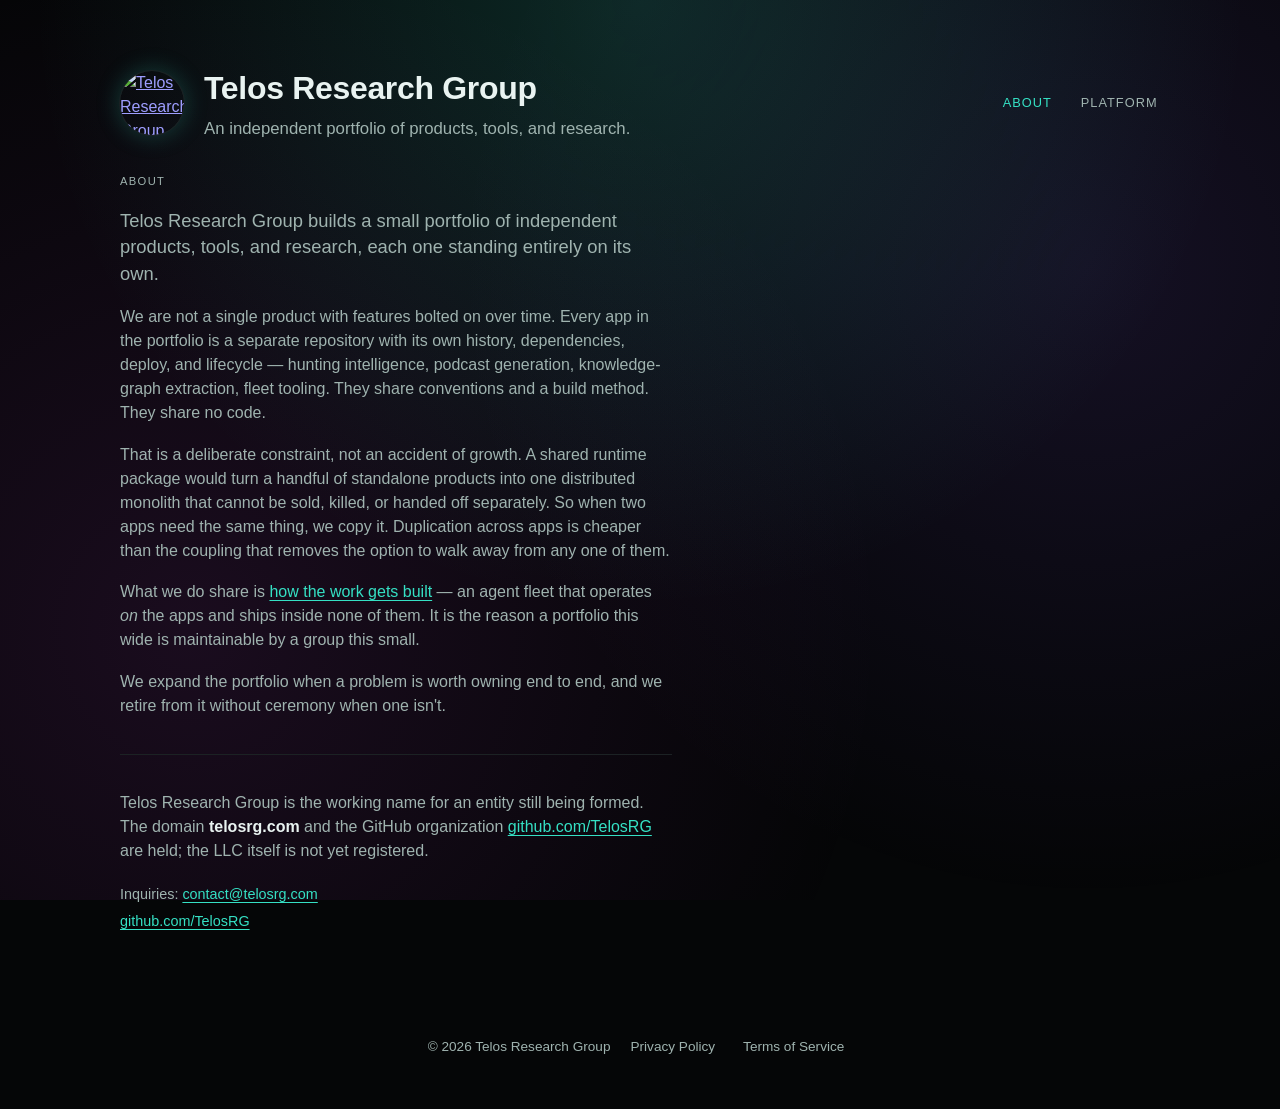
==== about.html @ b9fb789d "Add About, Platform, and legal pages Grow the site from a single card grid into five static pages sh" ====
<!doctype html>
<html lang="en">
<head>
  <meta charset="UTF-8" />
  <meta name="viewport" content="width=device-width, initial-scale=1" />
  <title>About &middot; Telos Research Group</title>
  <meta name="description" content="About Telos Research Group — an independent portfolio of products, tools, and research, each standing on its own." />
  <link rel="icon" href="https://avatars.githubusercontent.com/u/323324518?v=4" />
  <link rel="stylesheet" href="styles.css" />
</head>
<body>
  <div class="glow" aria-hidden="true"></div>

  <header class="site-header">
    <a class="mark-link" href="index.html" aria-label="Telos Research Group home">
      <img
        class="mark"
        src="https://avatars.githubusercontent.com/u/323324518?v=4"
        alt="Telos Research Group mark"
        width="56"
        height="56"
      />
    </a>
    <div class="header-text">
      <h1>Telos Research Group</h1>
      <p class="tagline">An independent portfolio of products, tools, and research.</p>
    </div>
    <nav class="site-nav" aria-label="Main">
      <a href="about.html" aria-current="page">About</a>
      <a href="platform.html">Platform</a>
    </nav>
  </header>

  <main>
    <article class="prose">
      <p class="eyebrow">About</p>

      <p class="lead">Telos Research Group builds a small portfolio of independent products, tools, and research, each one standing entirely on its own.</p>

      <p>We are not a single product with features bolted on over time. Every app in the portfolio is a separate repository with its own history, dependencies, deploy, and lifecycle &mdash; hunting intelligence, podcast generation, knowledge-graph extraction, fleet tooling. They share conventions and a build method. They share no code.</p>

      <p>That is a deliberate constraint, not an accident of growth. A shared runtime package would turn a handful of standalone products into one distributed monolith that cannot be sold, killed, or handed off separately. So when two apps need the same thing, we copy it. Duplication across apps is cheaper than the coupling that removes the option to walk away from any one of them.</p>

      <p>What we do share is <a href="platform.html">how the work gets built</a> &mdash; an agent fleet that operates <em>on</em> the apps and ships inside none of them. It is the reason a portfolio this wide is maintainable by a group this small.</p>

      <p>We expand the portfolio when a problem is worth owning end to end, and we retire from it without ceremony when one isn't.</p>

      <hr class="divider" />

      <p>Telos Research Group is the working name for an entity still being formed. The domain <strong>telosrg.com</strong> and the GitHub organization <a href="https://github.com/TelosRG" target="_blank" rel="noopener">github.com/TelosRG</a> are held; the LLC itself is not yet registered.</p>

      <p class="contact">
        Inquiries: <a href="mailto:contact@telosrg.com">contact@telosrg.com</a><br />
        <a href="https://github.com/TelosRG" target="_blank" rel="noopener">github.com/TelosRG</a>
      </p>
    </article>
  </main>

  <footer class="site-footer">
    <div class="footer-legal">
      <span class="copyright">&copy; 2026 Telos Research Group</span>
      <a href="privacy.html">Privacy Policy</a>
      <a href="terms.html">Terms of Service</a>
    </div>
  </footer>
</body>
</html>
---- styles.css ----
:root {
  --bg: #050607;
  --bg-raised: #0c0f10;
  --border: #1c2224;
  --text: #e9f3f1;
  --text-dim: #9fb3af;
  --teal: #35e0c4;
  --violet: #8b5cf6;
  --magenta: #d946ef;
  --focus: #6ee7d9;
}

* {
  box-sizing: border-box;
}

html {
  color-scheme: dark;
}

body {
  margin: 0;
  background: var(--bg);
  color: var(--text);
  font-family: -apple-system, BlinkMacSystemFont, "Segoe UI", Roboto, Helvetica, Arial, sans-serif;
  font-size: 16px;
  line-height: 1.5;
  min-height: 100dvh;
  position: relative;
  overflow-x: hidden;
}

/* base — 360px layout, no media query */

.glow {
  position: fixed;
  inset: 0;
  z-index: 0;
  pointer-events: none;
  background:
    radial-gradient(circle at 50% 0%, rgba(53, 224, 196, 0.16), transparent 55%),
    radial-gradient(circle at 85% 30%, rgba(139, 92, 246, 0.12), transparent 50%),
    radial-gradient(circle at 15% 70%, rgba(217, 70, 239, 0.10), transparent 55%);
}

.site-header,
main,
.site-footer {
  position: relative;
  z-index: 1;
}

.site-header {
  display: flex;
  align-items: center;
  gap: 1rem;
  padding: 2rem 1.25rem 1.5rem;
  max-width: 960px;
  margin: 0 auto;
}

.mark {
  border-radius: 50%;
  flex: none;
  box-shadow: 0 0 0 1px var(--border), 0 0 24px rgba(53, 224, 196, 0.25);
}

.header-text h1 {
  margin: 0;
  font-size: 1.4rem;
  font-weight: 600;
  letter-spacing: -0.01em;
}

.tagline {
  margin: 0.25rem 0 0;
  color: var(--text-dim);
  font-size: 0.95rem;
}

main {
  max-width: 960px;
  margin: 0 auto;
  padding: 0.5rem 1.25rem 3rem;
}

.cards {
  display: grid;
  grid-template-columns: 1fr;
  gap: 1rem;
}

.card {
  display: block;
  background: var(--bg-raised);
  border: 1px solid var(--border);
  border-radius: 14px;
  padding: 1.25rem;
  text-decoration: none;
  color: inherit;
  transition: border-color 0.15s ease, transform 0.15s ease, box-shadow 0.15s ease;
}

.card:hover,
.card:focus-visible {
  border-color: var(--teal);
  box-shadow: 0 0 0 1px var(--teal), 0 8px 28px rgba(53, 224, 196, 0.12);
}

.card:focus-visible {
  outline: 2px solid var(--focus);
  outline-offset: 3px;
}

.card:active {
  transform: translateY(1px);
}

.card-top {
  display: flex;
  justify-content: flex-end;
  margin-bottom: 0.5rem;
}

.card-kind {
  font-size: 0.7rem;
  text-transform: uppercase;
  letter-spacing: 0.08em;
  color: var(--teal);
  background: rgba(53, 224, 196, 0.08);
  border: 1px solid rgba(53, 224, 196, 0.3);
  border-radius: 999px;
  padding: 0.2rem 0.6rem;
}

.card h2 {
  margin: 0 0 0.4rem;
  font-size: 1.15rem;
  font-weight: 600;
}

.card p {
  margin: 0 0 1rem;
  color: var(--text-dim);
  font-size: 0.95rem;
}

.card-link {
  display: inline-block;
  min-height: 44px;
  display: inline-flex;
  align-items: center;
  font-size: 0.9rem;
  font-weight: 500;
  background: linear-gradient(90deg, var(--teal), var(--violet));
  -webkit-background-clip: text;
  background-clip: text;
  color: transparent;
}

.site-footer {
  max-width: 960px;
  margin: 0 auto;
  padding: 1.5rem 1.25rem 2.5rem;
  text-align: center;
}

.site-footer a {
  color: var(--text-dim);
  text-decoration: none;
  font-size: 0.85rem;
  min-height: 44px;
  display: inline-flex;
  align-items: center;
  justify-content: center;
  padding: 0 0.5rem;
}

.site-footer a:hover,
.site-footer a:focus-visible {
  color: var(--teal);
}

.site-footer a:focus-visible {
  outline: 2px solid var(--focus);
  outline-offset: 3px;
  border-radius: 4px;
}

/* tablet and up — layout may add columns */
@media (min-width: 768px) {
  .site-header {
    padding-top: 3rem;
  }

  .header-text h1 {
    font-size: 1.75rem;
  }

  .cards {
    grid-template-columns: repeat(2, 1fr);
  }
}

/* desktop */
@media (min-width: 1024px) {
  .site-header {
    padding-top: 4rem;
    gap: 1.25rem;
  }

  .mark {
    width: 64px;
    height: 64px;
  }

  .header-text h1 {
    font-size: 2rem;
  }

  .tagline {
    font-size: 1.05rem;
  }
}

/* content cap */
@media (min-width: 1280px) {
  .site-header,
  main,
  .site-footer {
    max-width: 1080px;
  }
}

/* ---------------------------------------------------------------
   nav + interior pages (about / platform / privacy / terms)
   --------------------------------------------------------------- */

.site-header {
  flex-wrap: wrap;
}

.site-nav {
  display: flex;
  flex-wrap: wrap;
  gap: 0.25rem 1rem;
  width: 100%;
  order: 3;
  margin-top: 0.25rem;
}

.site-nav a {
  color: var(--text-dim);
  text-decoration: none;
  font-size: 0.8rem;
  text-transform: uppercase;
  letter-spacing: 0.08em;
  min-height: 44px;
  display: inline-flex;
  align-items: center;
  padding: 0 0.15rem;
  transition: color 0.15s ease;
}

.site-nav a:hover,
.site-nav a:focus-visible {
  color: var(--teal);
}

.site-nav a[aria-current="page"] {
  color: var(--teal);
}

.site-nav a:focus-visible {
  outline: 2px solid var(--focus);
  outline-offset: 3px;
  border-radius: 4px;
}

/* the org mark links home on interior pages */
.mark-link {
  display: inline-flex;
  flex: none;
  border-radius: 50%;
}

.mark-link:focus-visible {
  outline: 2px solid var(--focus);
  outline-offset: 4px;
}

/* long-form prose */

.prose {
  max-width: 62ch;
}

.eyebrow {
  margin: 0 0 1.25rem;
  font-size: 0.7rem;
  text-transform: uppercase;
  letter-spacing: 0.12em;
  color: var(--teal);
}

.lead {
  margin: 0 0 1.25rem;
  font-size: 1.15rem;
  line-height: 1.45;
  color: var(--text);
}

.prose p {
  margin: 0 0 1.1rem;
  color: var(--text-dim);
}

.prose ul,
.prose ol {
  margin: -0.35rem 0 1.4rem;
  padding-left: 1.3rem;
  color: var(--text-dim);
}

.prose li {
  margin-bottom: 0.5rem;
  padding-left: 0.2rem;
}

.prose h2 {
  margin: 2.25rem 0 0.75rem;
  font-size: 1.1rem;
  font-weight: 600;
  color: var(--text);
}

.prose strong {
  color: var(--text);
  font-weight: 600;
}

.prose a {
  color: var(--teal);
  text-decoration: underline;
  text-underline-offset: 3px;
}

.prose a:hover,
.prose a:focus-visible {
  color: var(--focus);
}

.prose a:focus-visible {
  outline: 2px solid var(--focus);
  outline-offset: 3px;
  border-radius: 3px;
}

.divider {
  width: 100%;
  height: 0;
  margin: 2.25rem 0;
  border: 0;
  border-top: 1px solid var(--border);
}

.updated {
  margin: -0.75rem 0 2rem;
  font-size: 0.75rem;
  letter-spacing: 0.06em;
  text-transform: uppercase;
  color: var(--text-dim);
}

.contact {
  margin: 0;
  font-size: 0.9rem;
  line-height: 1.9;
  color: var(--text-dim);
}

/* the numbered layer stack (platform) */

.layer-stack {
  margin-top: 2rem;
  border-top: 1px solid var(--border);
  max-width: 62ch;
}

.layer {
  display: grid;
  grid-template-columns: 2.25rem 1fr;
  gap: 0.75rem;
  padding: 1.25rem 0;
  border-bottom: 1px solid var(--border);
}

.layer__number {
  font-size: 0.7rem;
  letter-spacing: 0.12em;
  color: var(--teal);
  padding-top: 0.35rem;
}

.layer h2 {
  margin: 0 0 0.4rem;
  font-size: 1.05rem;
  font-weight: 600;
}

.layer p {
  margin: 0;
  color: var(--text-dim);
  font-size: 0.95rem;
}

/* footer with legal links */

.site-footer {
  display: flex;
  flex-direction: column;
  align-items: center;
  gap: 0.25rem;
}

.footer-legal {
  display: flex;
  flex-wrap: wrap;
  justify-content: center;
  align-items: center;
  gap: 0 0.75rem;
}

.footer-legal .copyright {
  color: var(--text-dim);
  font-size: 0.85rem;
}

@media (min-width: 768px) {
  .site-nav {
    order: 0;
    width: auto;
    margin-top: 0;
    margin-left: auto;
    gap: 1.5rem;
  }

  .layer {
    grid-template-columns: 3rem 1fr;
    gap: 1.5rem;
  }
}

.after-stack {
  margin-top: 2rem;
}
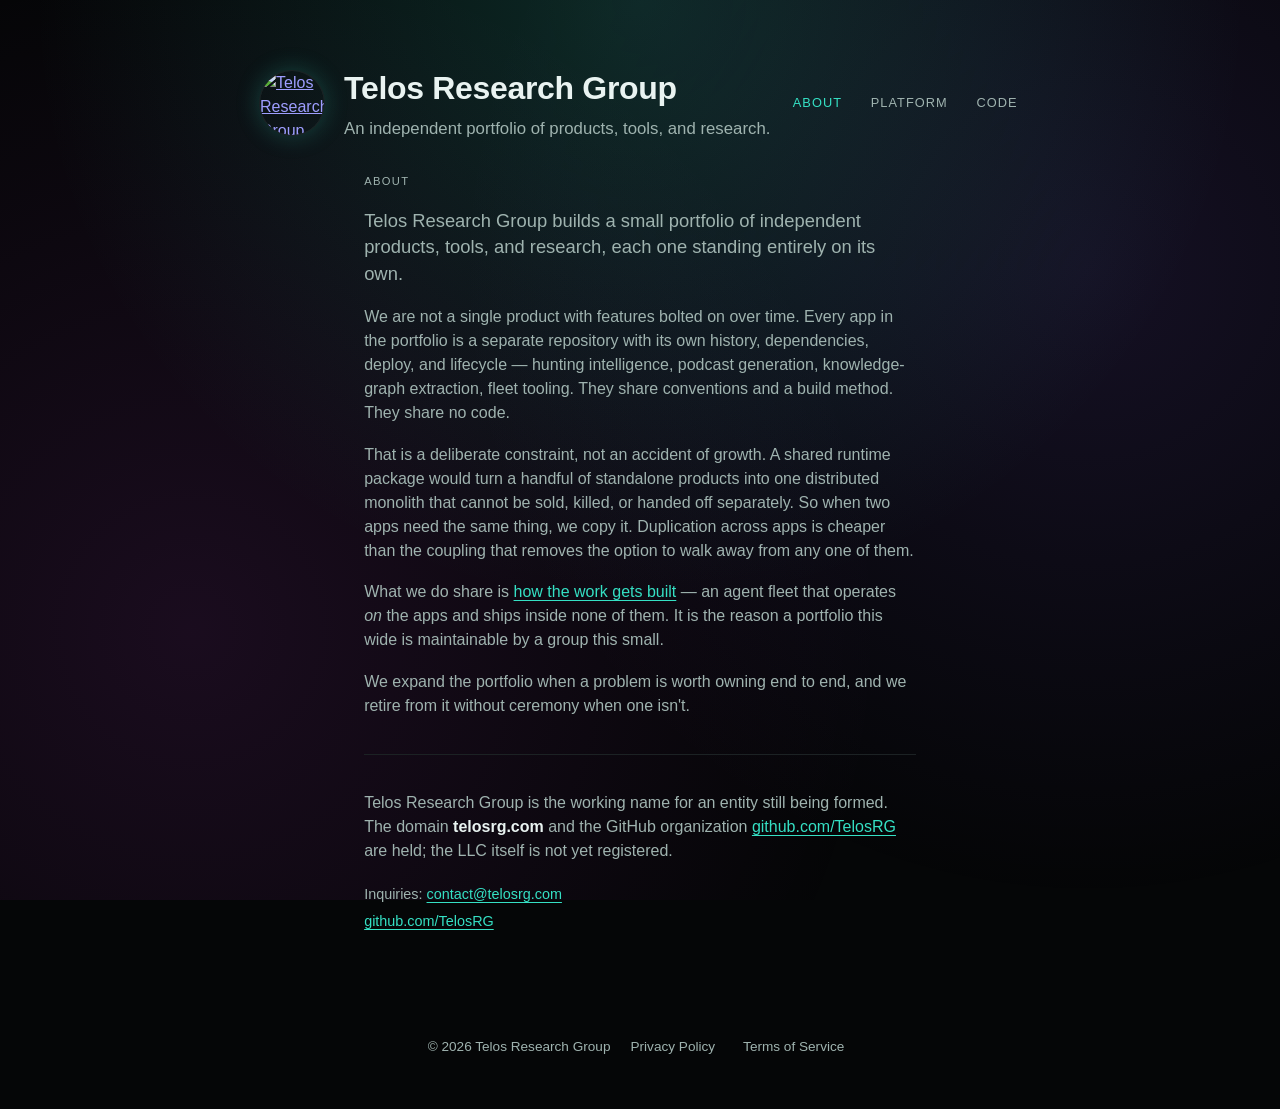
==== commit 8b762751: "Move the portfolio to a Code page, give the front page a hero The front page was the card grid. It i" ====
--- a/about.html
+++ b/about.html
@@ -28,6 +28,7 @@
     <nav class="site-nav" aria-label="Main">
       <a href="about.html" aria-current="page">About</a>
       <a href="platform.html">Platform</a>
+      <a href="code.html">Code</a>
     </nav>
   </header>
 
--- a/styles.css
+++ b/styles.css
@@ -454,3 +454,127 @@
 .after-stack {
   margin-top: 2rem;
 }
+
+/* ---------------------------------------------------------------
+   front-page hero + interior page intros
+   --------------------------------------------------------------- */
+
+/* the front page is short — keep the footer at the bottom of the
+   viewport instead of floating it under the hero */
+body {
+  display: flex;
+  flex-direction: column;
+}
+
+main {
+  flex: 1 0 auto;
+}
+
+.hero {
+  padding: 2rem 0 3rem;
+}
+
+.hero__headline {
+  max-width: 18ch;
+  margin: 0 0 1.25rem;
+  font-size: 2rem;
+  line-height: 1.15;
+  font-weight: 600;
+  letter-spacing: -0.02em;
+}
+
+.hero__headline em {
+  font-style: italic;
+  background: linear-gradient(90deg, var(--teal), var(--violet));
+  -webkit-background-clip: text;
+  background-clip: text;
+  color: transparent;
+}
+
+.hero__blurb {
+  margin: 0 0 1.75rem;
+  max-width: 46ch;
+  color: var(--text-dim);
+  font-size: 1.05rem;
+  line-height: 1.6;
+}
+
+.hero__link {
+  min-height: 44px;
+  display: inline-flex;
+  align-items: center;
+  font-size: 0.95rem;
+  font-weight: 500;
+  text-decoration: none;
+  background: linear-gradient(90deg, var(--teal), var(--violet));
+  -webkit-background-clip: text;
+  background-clip: text;
+  color: transparent;
+}
+
+.hero__link:hover {
+  text-decoration: underline;
+  text-underline-offset: 4px;
+  text-decoration-color: var(--teal);
+}
+
+.hero__link:focus-visible {
+  outline: 2px solid var(--focus);
+  outline-offset: 3px;
+  border-radius: 4px;
+}
+
+/* intro block above an interior page's content */
+
+.page-intro {
+  max-width: 62ch;
+  margin-bottom: 2rem;
+}
+
+.page-intro__note {
+  margin: 0;
+  color: var(--text-dim);
+  font-size: 0.95rem;
+}
+
+.page-intro__note a {
+  color: var(--teal);
+  text-decoration: underline;
+  text-underline-offset: 3px;
+}
+
+.page-intro__note a:hover,
+.page-intro__note a:focus-visible {
+  color: var(--focus);
+}
+
+.page-intro__note a:focus-visible {
+  outline: 2px solid var(--focus);
+  outline-offset: 3px;
+  border-radius: 3px;
+}
+
+@media (min-width: 768px) {
+  .hero {
+    padding: 3rem 0 4rem;
+  }
+
+  .hero__headline {
+    max-width: 16ch;
+    font-size: 2.75rem;
+  }
+}
+
+@media (min-width: 1024px) {
+  .hero {
+    padding: 4rem 0 5rem;
+  }
+
+  .hero__headline {
+    font-size: 3.25rem;
+  }
+
+  .hero__blurb {
+    font-size: 1.15rem;
+  }
+}
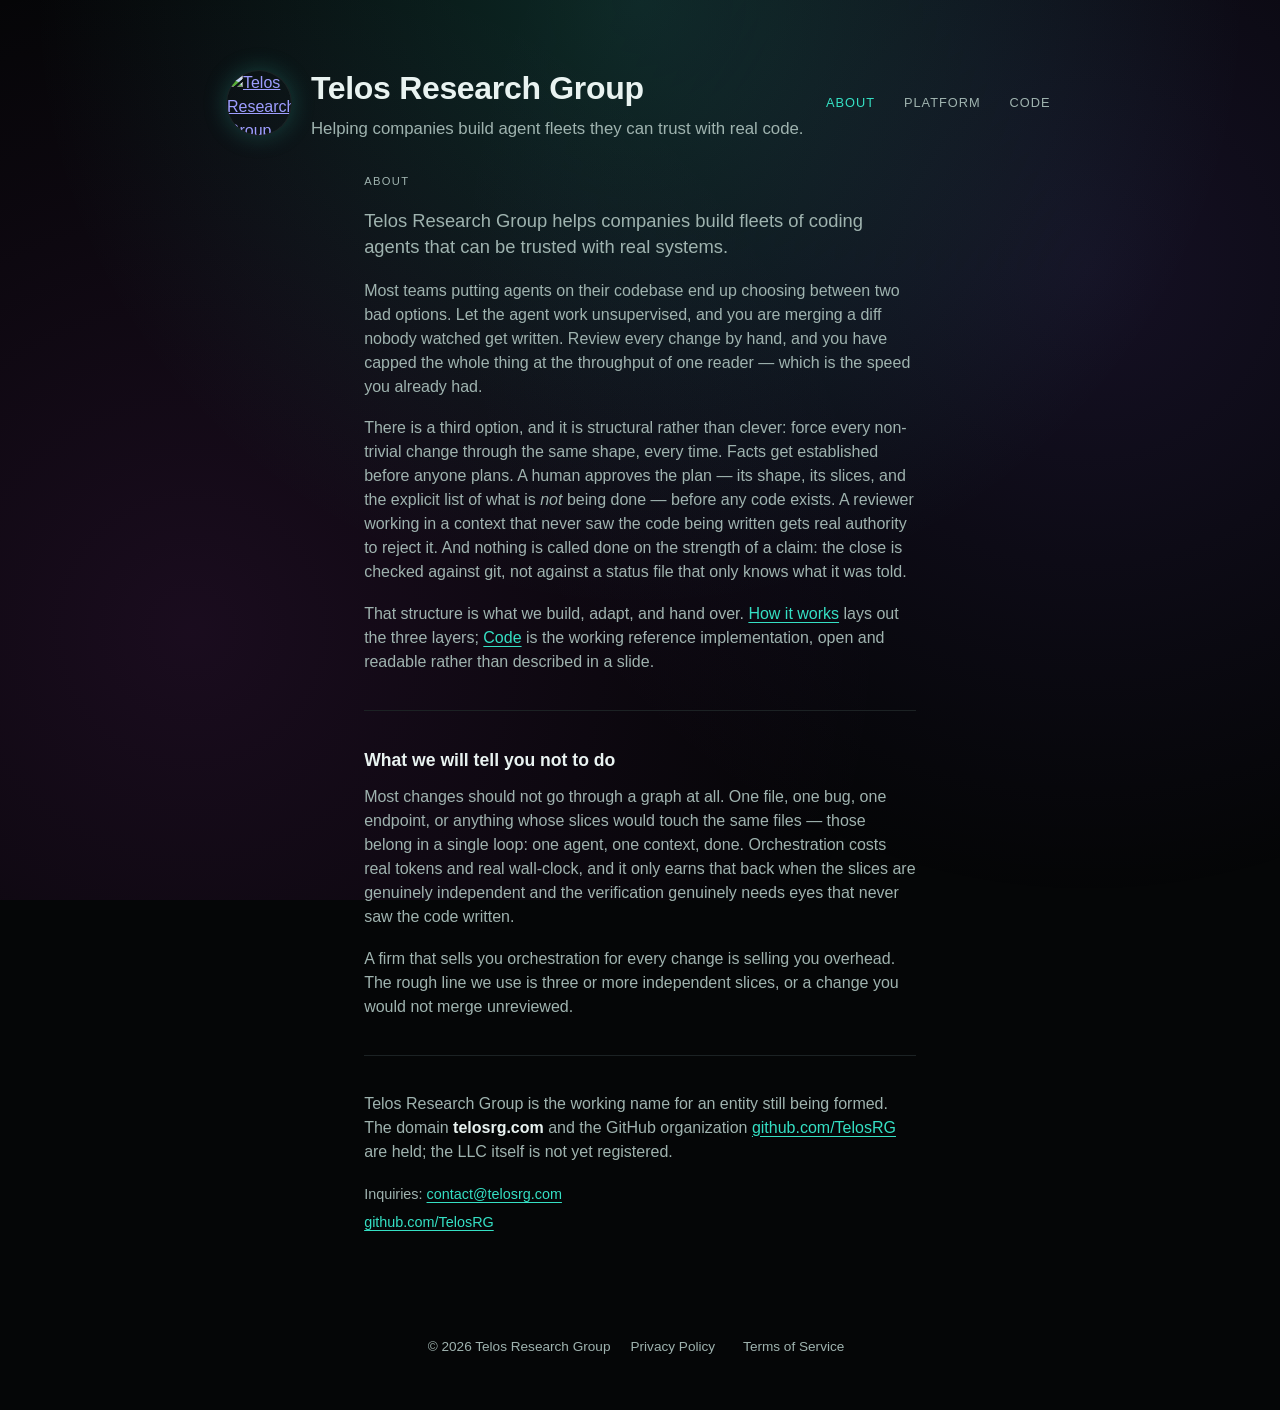
==== commit d053abe7: "Reposition the site around building agent fleets for companies The site read as a holding company fo" ====
--- a/about.html
+++ b/about.html
@@ -4,7 +4,7 @@
   <meta charset="UTF-8" />
   <meta name="viewport" content="width=device-width, initial-scale=1" />
   <title>About &middot; Telos Research Group</title>
-  <meta name="description" content="About Telos Research Group — an independent portfolio of products, tools, and research, each standing on its own." />
+  <meta name="description" content="About Telos Research Group — why agent fleets need structure, and when not to build one at all." />
   <link rel="icon" href="https://avatars.githubusercontent.com/u/323324518?v=4" />
   <link rel="stylesheet" href="styles.css" />
 </head>
@@ -23,7 +23,7 @@
     </a>
     <div class="header-text">
       <h1>Telos Research Group</h1>
-      <p class="tagline">An independent portfolio of products, tools, and research.</p>
+      <p class="tagline">Helping companies build agent fleets they can trust with real code.</p>
     </div>
     <nav class="site-nav" aria-label="Main">
       <a href="about.html" aria-current="page">About</a>
@@ -36,15 +36,21 @@
     <article class="prose">
       <p class="eyebrow">About</p>
 
-      <p class="lead">Telos Research Group builds a small portfolio of independent products, tools, and research, each one standing entirely on its own.</p>
+      <p class="lead">Telos Research Group helps companies build fleets of coding agents that can be trusted with real systems.</p>
 
-      <p>We are not a single product with features bolted on over time. Every app in the portfolio is a separate repository with its own history, dependencies, deploy, and lifecycle &mdash; hunting intelligence, podcast generation, knowledge-graph extraction, fleet tooling. They share conventions and a build method. They share no code.</p>
+      <p>Most teams putting agents on their codebase end up choosing between two bad options. Let the agent work unsupervised, and you are merging a diff nobody watched get written. Review every change by hand, and you have capped the whole thing at the throughput of one reader &mdash; which is the speed you already had.</p>
 
-      <p>That is a deliberate constraint, not an accident of growth. A shared runtime package would turn a handful of standalone products into one distributed monolith that cannot be sold, killed, or handed off separately. So when two apps need the same thing, we copy it. Duplication across apps is cheaper than the coupling that removes the option to walk away from any one of them.</p>
+      <p>There is a third option, and it is structural rather than clever: force every non-trivial change through the same shape, every time. Facts get established before anyone plans. A human approves the plan &mdash; its shape, its slices, and the explicit list of what is <em>not</em> being done &mdash; before any code exists. A reviewer working in a context that never saw the code being written gets real authority to reject it. And nothing is called done on the strength of a claim: the close is checked against git, not against a status file that only knows what it was told.</p>
 
-      <p>What we do share is <a href="platform.html">how the work gets built</a> &mdash; an agent fleet that operates <em>on</em> the apps and ships inside none of them. It is the reason a portfolio this wide is maintainable by a group this small.</p>
+      <p>That structure is what we build, adapt, and hand over. <a href="platform.html">How it works</a> lays out the three layers; <a href="code.html">Code</a> is the working reference implementation, open and readable rather than described in a slide.</p>
 
-      <p>We expand the portfolio when a problem is worth owning end to end, and we retire from it without ceremony when one isn't.</p>
+      <hr class="divider" />
+
+      <h2>What we will tell you not to do</h2>
+
+      <p>Most changes should not go through a graph at all. One file, one bug, one endpoint, or anything whose slices would touch the same files &mdash; those belong in a single loop: one agent, one context, done. Orchestration costs real tokens and real wall-clock, and it only earns that back when the slices are genuinely independent and the verification genuinely needs eyes that never saw the code written.</p>
+
+      <p>A firm that sells you orchestration for every change is selling you overhead. The rough line we use is three or more independent slices, or a change you would not merge unreviewed.</p>
 
       <hr class="divider" />
 
--- a/styles.css
+++ b/styles.css
@@ -578,3 +578,99 @@
     font-size: 1.15rem;
   }
 }
+
+/* ---------------------------------------------------------------
+   featured card, pipeline diagram, section label
+   --------------------------------------------------------------- */
+
+.card--featured {
+  margin-bottom: 2.5rem;
+  border-color: rgba(53, 224, 196, 0.35);
+  background:
+    linear-gradient(180deg, rgba(53, 224, 196, 0.06), transparent 60%),
+    var(--bg-raised);
+}
+
+.card-facts {
+  margin: 0 0 1rem;
+  padding: 0;
+  list-style: none;
+  border-top: 1px solid var(--border);
+}
+
+.card-facts li {
+  padding: 0.6rem 0;
+  border-bottom: 1px solid var(--border);
+  color: var(--text-dim);
+  font-size: 0.85rem;
+  line-height: 1.45;
+}
+
+.card code,
+.prose code {
+  font-family: ui-monospace, SFMono-Regular, Menlo, Consolas, monospace;
+  font-size: 0.85em;
+  color: var(--teal);
+  background: rgba(53, 224, 196, 0.08);
+  border-radius: 4px;
+  padding: 0.1em 0.35em;
+}
+
+.section-label {
+  margin: 0 0 1rem;
+  font-size: 0.7rem;
+  text-transform: uppercase;
+  letter-spacing: 0.12em;
+  font-weight: 500;
+  color: var(--text-dim);
+}
+
+/* the work-graph pipeline */
+
+.pipeline {
+  display: flex;
+  flex-wrap: wrap;
+  align-items: center;
+  gap: 0.4rem;
+  margin: 1.75rem 0 0.5rem;
+  padding: 1rem;
+  border: 1px solid var(--border);
+  border-radius: 12px;
+  background: var(--bg-raised);
+}
+
+.pipeline__node {
+  font-size: 0.75rem;
+  letter-spacing: 0.04em;
+  color: var(--text);
+  border: 1px solid var(--border);
+  border-radius: 999px;
+  padding: 0.3rem 0.65rem;
+  white-space: nowrap;
+}
+
+.pipeline__node--gate {
+  color: var(--teal);
+  border-color: rgba(53, 224, 196, 0.45);
+  background: rgba(53, 224, 196, 0.08);
+}
+
+.pipeline__arrow {
+  color: var(--text-dim);
+  font-size: 0.75rem;
+}
+
+@media (min-width: 768px) {
+  .card--featured {
+    padding: 1.75rem;
+  }
+
+  .pipeline {
+    gap: 0.5rem;
+    padding: 1.25rem;
+  }
+
+  .pipeline__node {
+    font-size: 0.8rem;
+  }
+}
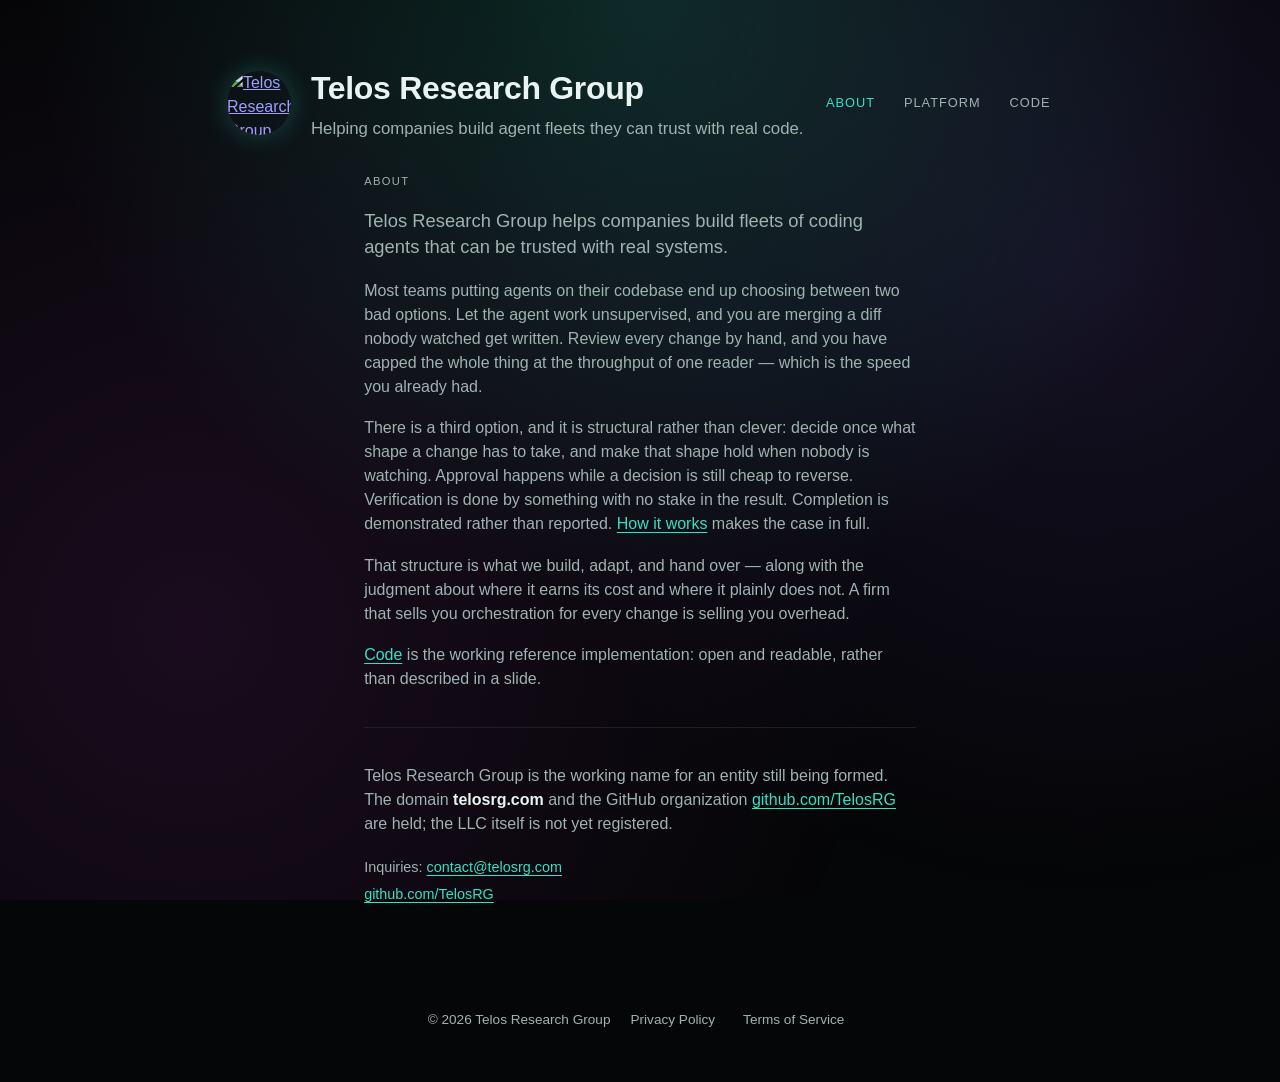
==== commit 58a48476: "Trim About to match the Platform altitude About re-argued "when not to build a graph" as its own sec" ====
--- a/about.html
+++ b/about.html
@@ -40,17 +40,11 @@
 
       <p>Most teams putting agents on their codebase end up choosing between two bad options. Let the agent work unsupervised, and you are merging a diff nobody watched get written. Review every change by hand, and you have capped the whole thing at the throughput of one reader &mdash; which is the speed you already had.</p>
 
-      <p>There is a third option, and it is structural rather than clever: force every non-trivial change through the same shape, every time. Facts get established before anyone plans. A human approves the plan &mdash; its shape, its slices, and the explicit list of what is <em>not</em> being done &mdash; before any code exists. A reviewer working in a context that never saw the code being written gets real authority to reject it. And nothing is called done on the strength of a claim: the close is checked against git, not against a status file that only knows what it was told.</p>
+      <p>There is a third option, and it is structural rather than clever: decide once what shape a change has to take, and make that shape hold when nobody is watching. Approval happens while a decision is still cheap to reverse. Verification is done by something with no stake in the result. Completion is demonstrated rather than reported. <a href="platform.html">How it works</a> makes the case in full.</p>
 
-      <p>That structure is what we build, adapt, and hand over. <a href="platform.html">How it works</a> lays out the three layers; <a href="code.html">Code</a> is the working reference implementation, open and readable rather than described in a slide.</p>
+      <p>That structure is what we build, adapt, and hand over &mdash; along with the judgment about where it earns its cost and where it plainly does not. A firm that sells you orchestration for every change is selling you overhead.</p>
 
-      <hr class="divider" />
-
-      <h2>What we will tell you not to do</h2>
-
-      <p>Most changes should not go through a graph at all. One file, one bug, one endpoint, or anything whose slices would touch the same files &mdash; those belong in a single loop: one agent, one context, done. Orchestration costs real tokens and real wall-clock, and it only earns that back when the slices are genuinely independent and the verification genuinely needs eyes that never saw the code written.</p>
-
-      <p>A firm that sells you orchestration for every change is selling you overhead. The rough line we use is three or more independent slices, or a change you would not merge unreviewed.</p>
+      <p><a href="code.html">Code</a> is the working reference implementation: open and readable, rather than described in a slide.</p>
 
       <hr class="divider" />
 
